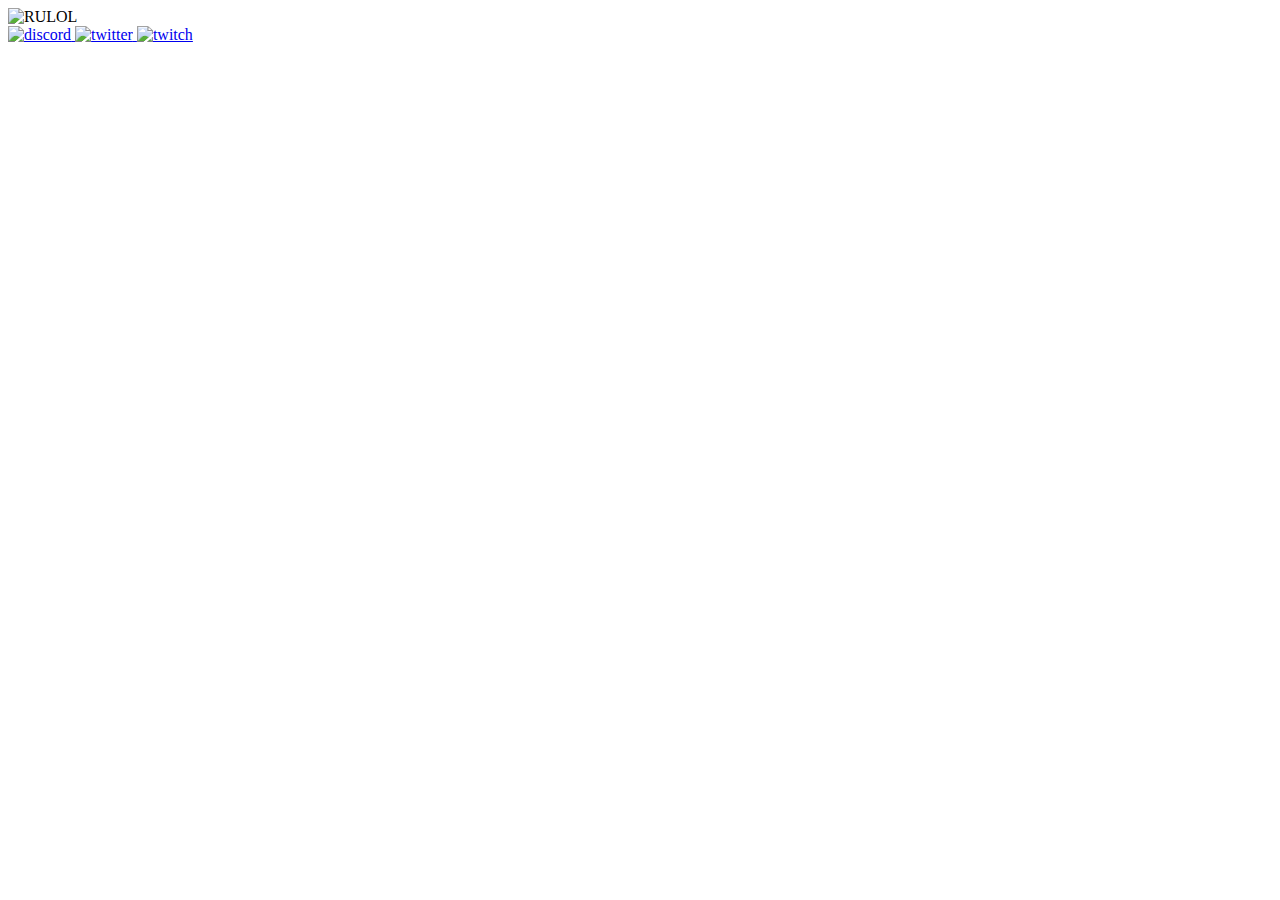
==== Home.html @ 5013106e "Add files via upload" ====
<!DOCTYPE html>
<html lang="en">
<head>
   <meta charset="UTF-8">
   <meta name="viewport" content="width=device-width, initial-scale=1.0">
   <title>Rutgers League</title>
   <link rel="stylesheet" href="CSS/general.css">
   <link rel="stylesheet" href="CSS/header.css">
</head>
<body class="body">
   <div class = "header">
      <div class = "leftsec">
         <img class="ruicon" src="Images/RU_League_Transparent_R.png" alt="RULOL">
      </div>
      <div class = "rightsec">
         <a href="https://discord.com/invite/skqkEYD">
            <img class="discord" src="Images/discord.png" alt="discord">
         </a>
         <a href="https://twitter.com/RutgersLeague">
            <img class="twitter" src="Images/twitterLogo.png" alt="twitter">
         </a>
         <a href="https://www.twitch.tv/rutgersleague">
            <img class="twitch" src="Images/twitchLogo.png" alt="twitch">
         </a>
      </div>
   </div>

   </div>
</body>
</html>
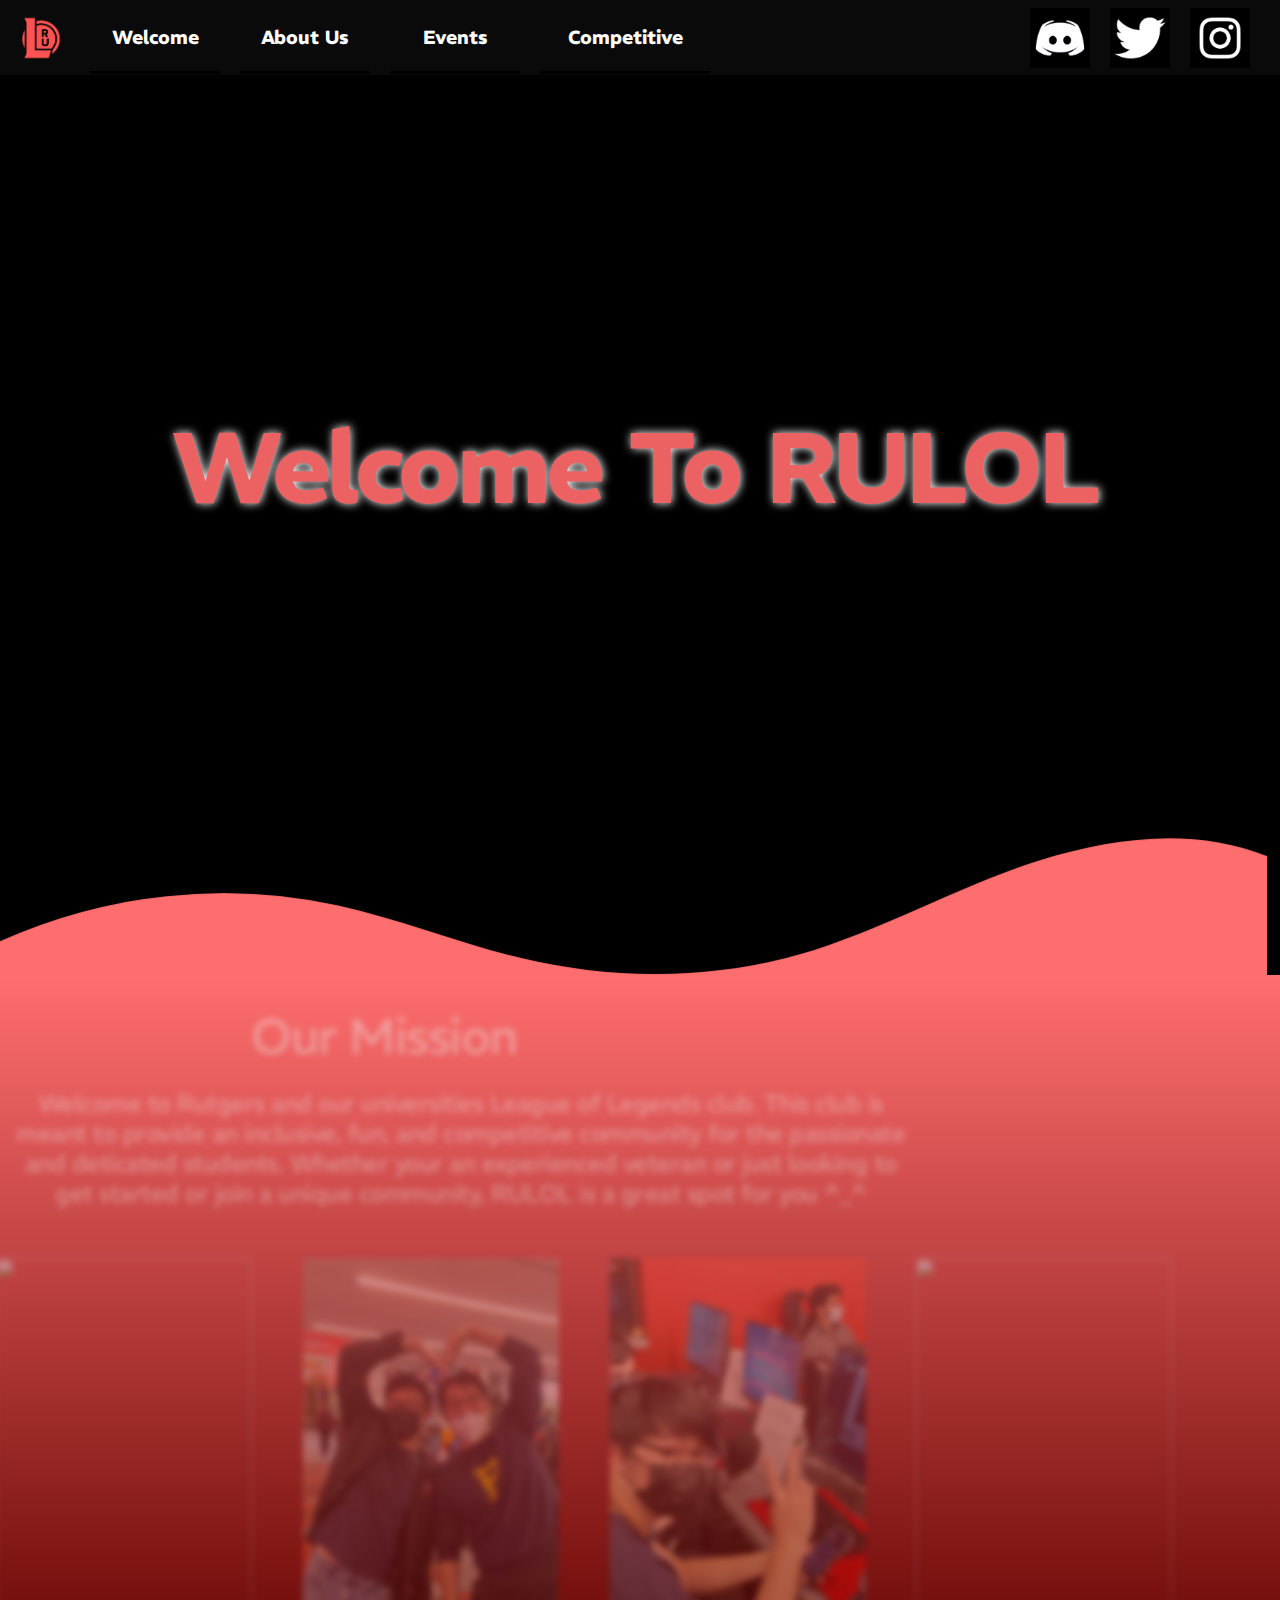
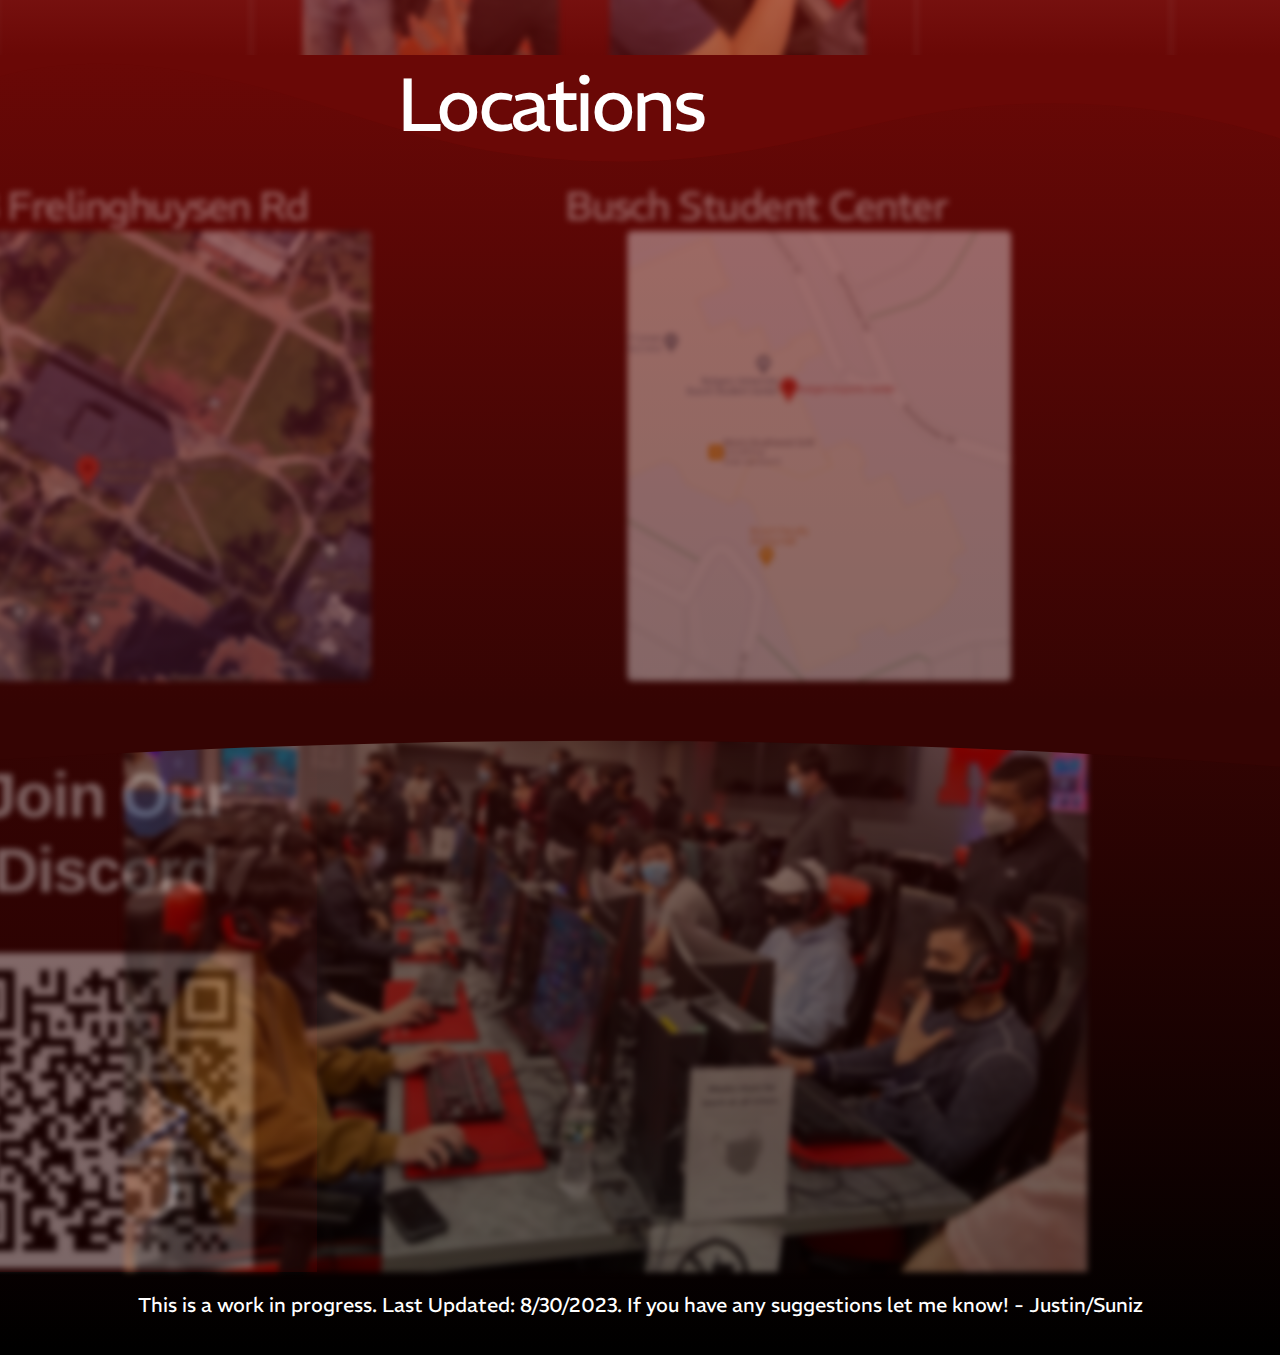
==== commit e3e36149: "Add files via upload" ====
--- a/Home.html
+++ b/Home.html
@@ -1,30 +1,196 @@
 <!DOCTYPE html>
 <html lang="en">
-<head>
-   <meta charset="UTF-8">
-   <meta name="viewport" content="width=device-width, initial-scale=1.0">
-   <title>Rutgers League</title>
-   <link rel="stylesheet" href="CSS/general.css">
-   <link rel="stylesheet" href="CSS/header.css">
-</head>
-<body class="body">
-   <div class = "header">
-      <div class = "leftsec">
-         <img class="ruicon" src="Images/RU_League_Transparent_R.png" alt="RULOL">
+  <head>
+    <meta charset="UTF-8" />
+    <meta name="viewport" content="width=device-width, initial-scale=1.0" />
+    <title>Rutgers League</title>
+    <link
+      rel="icon"
+      type="image/gif"
+      href="Images/RU_League_Transparent_R.png"
+    />
+    <link rel="preconnect" href="https://fonts.googleapis.com" />
+    <link rel="preconnect" href="https://fonts.gstatic.com" crossorigin />
+    <link
+      href="https://fonts.googleapis.com/css2?family=REM:wght@300;500;700&display=swap"
+      rel="stylesheet"
+    />
+    <link rel="stylesheet" href="CSS/general.css" />
+    <link rel="stylesheet" href="CSS/header.css" />
+    <link rel="stylesheet" href="CSS/page.css" />
+    <script defer src="JS/buttons.js"></script>
+    <script defer src="JS/home.js"></script>
+  </head>
+  <body class="body">
+    <div class="header">
+      <div class="leftsec">
+        <img
+          class="ruicon"
+          src="Images/RU_League_Transparent_R.png"
+          alt="RULOL"
+        />
+        <div class="welcomediv">
+          <button id="welcome" class="welcomebutton">
+            <p class="welcomeheader">Welcome</p>
+          </button>
+        </div>
+        <div id="aboutus" class="welcomediv">
+          <button class="welcomebutton">
+            <p class="aboutheader">About Us</p>
+          </button>
+        </div>
+        <div id="events" class="welcomediv">
+          <button class="welcomebutton">
+            <p class="eventsheader">Events</p>
+          </button>
+        </div>
+        <div id="competitive" class="compdiv">
+          <button class="compbutton">
+            <p class="compheader">Competitive</p>
+          </button>
+        </div>
       </div>
-      <div class = "rightsec">
-         <a href="https://discord.com/invite/skqkEYD">
-            <img class="discord" src="Images/discord.png" alt="discord">
-         </a>
-         <a href="https://twitter.com/RutgersLeague">
-            <img class="twitter" src="Images/twitterLogo.png" alt="twitter">
-         </a>
-         <a href="https://www.twitch.tv/rutgersleague">
-            <img class="twitch" src="Images/twitchLogo.png" alt="twitch">
-         </a>
+      <div class="rightsec">
+        <div class="linkcolor">
+          <a href="https://discord.com/invite/skqkEYD">
+            <img class="linkicon" src="Images/discord.png " alt="discord" />
+          </a>
+        </div>
+        <div class="linkcolor">
+          <a href="https://twitter.com/RutgersLeague">
+            <img class="linkicon" src="Images/twitterLogo.png" alt="twitter" />
+          </a>
+        </div>
+        <div class="linkcolor">
+          <a href="https://www.instagram.com/rutgersleague/?hl=en">
+            <img class="linkicon" src="Images/insta.png" alt="instagram" />
+          </a>
+        </div>
       </div>
-   </div>
-
-   </div>
-</body>
-</html>+    </div>
+    <div class="page">
+      <div class="homesection">
+        <div class="slides slide1">
+          <img class="homeimages" src="Images/lcs.jpg" alt="lcs" />
+        </div>
+        <div class="slides slide2">
+          <img class="homeimages" src="Images/event.png" alt="event" />
+        </div>
+        <div class="slides slide3">
+          <img class="homeimages" src="Images/Casters.png" alt="casters" />
+        </div>
+        <div class="slides slide4">
+          <img class="homeimages" src="Images/League Game.JPG" alt="game" />
+        </div>
+        <div class="custom-shape-divider-bottom-1693336542">
+          <div class="bubble1">
+            <svg
+              data-name="Layer 1"
+              xmlns="http://www.w3.org/2000/svg"
+              viewBox="0 0 1200 120"
+              preserveAspectRatio="none"
+            >
+              <path
+                d="M321.39,56.44c58-10.79,114.16-30.13,172-41.86,82.39-16.72,168.19-17.73,250.45-.39C823.78,31,906.67,72,985.66,92.83c70.05,18.48,146.53,26.09,214.34,3V0H0V27.35A600.21,600.21,0,0,0,321.39,56.44Z"
+                class="shape-fill"
+              ></path>
+            </svg>
+          </div>
+        </div>
+      </div>
+      <div class="missionsection">
+        <p class="missiontitle hidden">Our Mission</p>
+        <p class="missiontext hidden">
+          Welcome to Rutgers and our universities League of Legends club. This
+          club is meant to provide an inclusive, fun, and competitive community
+          for the passionate and deticated students. Whether your an experienced
+          veteran or just looking to get started or join a unique community,
+          RULOL is a great spot for you ^_^
+        </p>
+        <div class="gamerdiv">
+          <img class="gamers hidden" src="Images/Kenny.JPG" alt="" />
+          <img class="gamers hidden hidden2" src="Images/People.png" alt="" />
+          <img class="gamers hidden hidden3" src="Images/Gamers.png" alt="" />
+          <img class="gamers hidden hidden4" src="Images/zack.JPG" alt="" />
+        </div>
+      </div>
+      <div class="locationsection">
+        <div class="custom-shape-divider-top-1693423720">
+          <div class="bubble2">
+            <svg
+              data-name="Layer 1"
+              xmlns="http://www.w3.org/2000/svg"
+              viewBox="0 0 1200 120"
+              preserveAspectRatio="none"
+            >
+              <path
+                d="M985.66,92.83C906.67,72,823.78,31,743.84,14.19c-82.26-17.34-168.06-16.33-250.45.39-57.84,11.73-114,31.07-172,41.86A600.21,600.21,0,0,1,0,27.35V120H1200V95.8C1132.19,118.92,1055.71,111.31,985.66,92.83Z"
+                class="shape-fill"
+              ></path>
+            </svg>
+          </div>
+        </div>
+        <div class="locationoptions">
+          <div class="option">
+            <p class="optiontitle hidden">118 Frelinghuysen Rd</p>
+            <a
+              class="maplink"
+              href="https://www.google.com/maps/place/Science+and+Engineering+Resource+Center/@40.5227426,-74.4652583,17z/data=!3m1!4b1!4m6!3m5!1s0x89c3c70d74aba1dd:0x52c84edb693c6460!8m2!3d40.5227386!4d-74.4626834!16s%2Fg%2F1hm635hw5?entry=ttu"
+            >
+              <img class="mapimage hidden" src="Images/Location.png" alt="" />
+            </a>
+          </div>
+          <div class="option">
+            <p class="optiontitle hidden hidden2">Busch Student Center</p>
+            <a
+              class="maplink"
+              href="https://www.google.com/maps/place/Rutgers+Esports+Center/@40.523172,-74.4593366,18z/data=!4m6!3m5!1s0x89c3c7efddde662f:0xd2b69d53c20423f9!8m2!3d40.5232313!4d-74.4581629!16s%2Fg%2F11spp8ry9l?entry=ttu"
+            >
+              <img
+                class="mapimage hidden hidden2"
+                src="Images/location2.png"
+                alt=""
+              />
+            </a>
+          </div>
+        </div>
+      </div>
+      <div class="joinsection">
+        <div class="bubble3">
+          <svg
+            data-name="Layer 1"
+            xmlns="http://www.w3.org/2000/svg"
+            viewBox="0 0 1200 120"
+            preserveAspectRatio="none"
+          >
+            <path
+              d="M985.66,92.83C906.67,72,823.78,31,743.84,14.19c-82.26-17.34-168.06-16.33-250.45.39-57.84,11.73-114,31.07-172,41.86A600.21,600.21,0,0,1,0,27.35V120H1200V95.8C1132.19,118.92,1055.71,111.31,985.66,92.83Z"
+              class="shape-fill"
+            ></path>
+          </svg>
+        </div>
+        <div class="joinbody">
+          <div class="joinpart">
+            <p class="jointitle hidden">Join Our Discord</p>
+            <img
+              class="qr hidden hidden2"
+              src="Images/qr-code-disc.png"
+              alt="qrcode"
+            />
+          </div>
+          <div clsss="joinimg hidden hidden3">
+            <img
+              class="joinphoto hidden hidden3"
+              src="Images/Lot of Gamers.png"
+              alt="gamers"
+            />
+          </div>
+        </div>
+      </div>
+      <p class="footnote">
+        This is a work in progress. Last Updated: 8/30/2023. If you have any
+        suggestions let me know! - Justin/Suniz
+      </p>
+    </div>
+  </body>
+</html>
--- a/CSS/general.css
+++ b/CSS/general.css
@@ -0,0 +1,14 @@
+.body{
+   overflow-x: hidden;
+   margin: 0;
+   max-width: 1920px;
+   background-color: black;
+}
+.page{
+   padding-top: 75px;
+}
+p{
+   font-family: REM, Arial;
+   margin-top: 0px;
+   margin-bottom: 0px;
+}--- a/CSS/header.css
+++ b/CSS/header.css
@@ -0,0 +1,118 @@
+.header{
+   z-index: 99 !important;
+   height: 75px;
+   background-color: rgb(10,10,10);
+   width: 100%;
+   position: fixed;
+
+   display: flex;
+}
+.leftsec{
+   flex: 1;
+   display: flex;
+   align-items: center;
+}
+.ruicon{
+   margin-left: 10px;
+   width: 60px;
+}
+.welcomediv{
+   margin-left: 20px;
+   width: 130px;
+   height: 70px;
+
+   border-bottom: 3px solid;
+   transition: border-color 0.20s;
+}
+.welcomediv:hover{
+   border-color: rgb(255, 36, 0);
+}
+.welcomebutton{
+   margin-top: 18px;
+   width: 130px;
+   height: 35px;
+   border-radius: 10px;
+   background-color: rgb(10,10,10);
+   border:none;
+
+   transition: background-color 0.15s, opacity 0.7s;
+}
+.welcomebutton:hover{
+   background-color: rgb(90,90,90);
+   cursor: pointer;
+}
+.welcomebutton:active{
+   opacity: 0.7;
+}
+.welcomeheader{
+   flex: 1;
+   color: white;
+   font-weight: bold;
+   font-size: 19px;
+}
+.aboutheader{
+   flex: 1;
+   color: white;
+   font-weight: bold;
+   font-size: 19px;
+}
+.eventsheader{
+   flex: 1;
+   color: white;
+   font-weight: bold;
+   font-size: 19px;
+}
+.compdiv{
+   margin-left: 20px;
+   width: 170px;
+   height: 70px;
+
+   border-bottom: 3px solid;
+   transition: border-color 0.20s;
+}
+.compdiv:hover{
+   border-color: rgb(255, 36, 0);
+}
+.compbutton{
+   margin-top:18px;
+   width: 170px;
+   height: 35px;
+   border-radius: 10px;
+   background-color: rgb(10,10,10);
+   border:none;
+
+   transition: background-color 0.15s, opacity 0.15s;
+}
+.compbutton:hover{
+   background-color: rgb(90,90,90);
+   cursor: pointer;
+}
+.compbutton:active{
+   opacity: 0.7;
+}
+.compheader{
+   flex: 1;
+   color: white;
+   font-weight: bold;
+   font-size: 19px;
+}
+.rightsec{
+   width: 250px;
+   display: flex;
+   align-items: center;
+   flex-shrink: 0;
+}
+.linkcolor{
+   width: 60px;
+   height: 60px;
+   margin-right: 20px;
+   background-color: white;
+   transition: background-color 0.15s;
+}
+.linkcolor:hover{
+   background-color: rgb(255, 36, 0);
+}
+.linkicon{
+   width: 60px;
+   height: 60px;
+}
--- a/CSS/page.css
+++ b/CSS/page.css
@@ -0,0 +1,320 @@
+/*for home and competitive pages*/
+.section{
+   overflow: hidden;
+   margin:auto;
+   min-width: 900px;
+   max-width: 1920px;
+   display: flex;
+   height:650px;
+}
+.introtitle{
+   flex: 1;
+   background-color: rgb(31,31,31);
+}
+.title{
+   margin-top: 200px;
+   margin-left: 30px;
+   margin-right: 30px;
+
+   text-align: center;
+   font-size: 50px;
+   line-height: 75px;
+   letter-spacing: -2px;
+   color:rgb(200, 200, 200);
+   font-weight: bold;
+   font-family: 'Gill Sans', 'Gill Sans MT', Calibri, 'Trebuchet MS', sans-serif;
+}
+.introimg{
+   flex: 8;
+   height: 700px;
+   overflow: hidden;
+}
+.introphoto{
+   width: 100%;
+   height: 100%;
+}
+.missionsection{
+   overflow: hidden;
+   padding-top: 30px;
+   margin:auto;
+   background: linear-gradient(#FF6E6E, rgb(106, 8, 6));
+   min-width: 960px;
+   max-width: 1920px;
+   height:650px;
+}
+.missiontitle{
+   color: rgb(240, 240, 240);
+   text-align: center;
+   font-size: 50px;
+   margin-bottom: 20px;
+   letter-spacing: -1.5px;
+}
+.missiontext{
+   color: rgb(240, 240, 240);
+   text-align: center;
+   margin-left: 15vw;
+   margin-right: 15vw;
+   font-size: 24px;
+   letter-spacing: -0.5px;
+   line-height: 30px;
+
+}
+.gamerdiv{
+   overflow: hidden;
+}
+.gamers{
+   margin-left: 3.66vw;
+   margin-top: 50px;
+   height: 50vh;
+   width: 20vw;
+   object-fit: cover;
+}
+.locationsection{
+   overflow: hidden;
+   margin:auto;
+   background: linear-gradient(rgb(106, 8, 6), rgb(53, 4, 3));
+   min-width: 960px;
+   max-width: 1920px;
+   height:650px;
+}
+
+.locationtitle{
+   margin-left: 5vw;
+   color: rgb(240, 240, 240);
+   font-size: 40px;
+   letter-spacing: -1.5px;
+}
+.locationoptions{
+   display: grid;
+   grid-template-columns: 1fr 1fr;
+   width: 100%;
+}
+.option{
+   margin-top: 2vh;
+   width:30vw;
+   height: 50vh;
+}
+.optiontitle{
+   text-align: right;
+   color: rgb(240, 240, 240);
+   font-size: 40px;
+   letter-spacing: -1.5px;
+}
+.maplink{
+   margin-left: 5vw;
+   margin-top: 70px;
+   height: 80%;
+}
+.mapimage{
+   width: 100%;
+   height: 100%;
+   object-fit: cover;
+   border-radius: 5px;
+}
+.joinsection{
+   overflow: hidden;
+   margin:auto;
+   background: linear-gradient(rgb(53,4, 3), rgb(0, 0, 0));
+   min-width: 960px;
+   max-width: 1920px;
+   height:650px;
+   padding-bottom: 0px;
+}
+.joinbody{
+   display: flex;
+   margin-top: -8vh;
+}
+.joinpart{
+   flex: 1;
+   min-width: 300px;
+   background: linear-gradient(rgb(53, 4, 3), rgb(35, 1, 1));
+   text-align: center;
+}
+.jointitle{
+   margin-top: 5vh;
+   margin-left: 25px;
+   margin-right: 25px;
+   color: rgb(240, 240, 240);
+   text-align: center;
+   font-size: 7vh;
+   line-height: 75px;
+   letter-spacing: -1.5px;
+   font-weight: bold;
+   font-family: 'Gill Sans', 'Gill Sans MT', Calibri, 'Trebuchet MS', sans-serif;
+}
+.qr{
+   margin-top: 5vh;
+   height: 35vh;
+}
+
+.joinimg{
+   flex: 8;
+   height: 700px;
+   overflow: hidden;
+}
+.joinphoto{
+   width: 100%;
+   height: 100%;
+}
+/*home welcome page*/
+.homesection{
+   height: 900px;
+   max-width: 1920px;
+   width: 99vw;
+   position: relative;
+   overflow: hidden;
+}
+.homesection::after {
+   content: "Welcome To RULOL";
+   position: absolute;
+   top: 330px;
+   white-space: pre;
+   right: 50%;
+   transform: translateX(50%);
+   font-weight: bold;
+   font-size: 100px;
+   font-family: REM, Arial;
+   color: rgb(236, 98, 98);
+   text-shadow: #ffffff 1px 0 10px;
+   letter-spacing: -3.5px;
+ }
+.slides{
+   overflow: hidden;
+   position: absolute;
+   inset: 0;
+   opacity: 0;
+   animation: slides 24s infinite;
+}
+.slide2{
+   animation-delay: 6s;
+}
+.slide3{
+   animation-delay: 12s;
+}
+.slide4{
+   animation-delay: 18s;
+}
+.homeimages{
+   width: 100%;
+   height: 100%;
+   object-fit: cover;
+}
+
+@keyframes slides {
+   0%{
+      opacity: 0;
+   }
+   10%{
+      opacity: 0.8;
+   }
+   30%{
+      opacity: 0.8;
+   }
+   50%{
+      opacity: 0;
+   }
+}
+
+.bubble1 {
+   position: absolute;
+   bottom: 0;
+   left: 0;
+   width: 100%;
+   overflow: hidden;
+   line-height: 0;
+   transform: rotate(180deg);
+}
+
+.bubble1 svg {
+   position: relative;
+   display: block;
+   width: calc(100% + 1.3px);
+   height: 150px;
+   margin-top: -.1vh;
+   transform: rotateY(180deg);
+}
+
+.bubble1 .shape-fill {
+   fill: #FF6E6E;
+}
+
+.hidden{
+   opacity: 0.4;
+   filter: blur(3px);
+   transform: translateX(-20%);
+   transition: all 1s;
+}
+
+.show{
+   opacity: 1;
+   filter: blur(0px);
+   transform: translateX(0%);
+}
+.hidden2{
+   transition-delay: 0.2s;
+}
+.hidden3{
+   transition-delay: 0.4s;
+}
+.hidden4{
+   transition-delay: 0.6s;
+}
+.bubble2 {
+   position: relative;
+   top: 0;
+   left: 0;
+   width: 100%;
+   overflow: hidden;
+   line-height: 0;
+   transform: rotate(180deg);
+}
+
+.bubble2 svg {
+   position: relative;
+   display: block;
+   width: calc(100% + 1.3px);
+   height: 12vh;
+}
+
+.bubble2 .shape-fill {
+   fill: rgb(106, 8, 6);
+}
+
+.bubble2::after {
+   content: "Locations";
+   position: absolute;
+   left: 45%;
+   top: 6.5vh;
+   font-size: 75px;
+   font-family: REM, Arial;
+   color: white;
+   letter-spacing: -3.5px;
+   transform: rotate(180deg);
+ }
+ .bubble3 {
+   z-index: 90;
+   position: relative;
+   top: 0;
+   left: 0;
+   width: 100%;
+   overflow: hidden;
+   line-height: 0;
+   transform: rotate(180deg);
+}
+
+.bubble3 svg {
+   position: relative;
+   display: block;
+   width: calc(300% + 1.3px);
+   height: 80px;
+}
+
+.bubble3 .shape-fill {
+   fill: rgb(53, 4, 3);
+}
+.footnote{
+   color: white;
+   font-size: 20px;
+   text-align: center;
+   margin-top: -7vh;
+}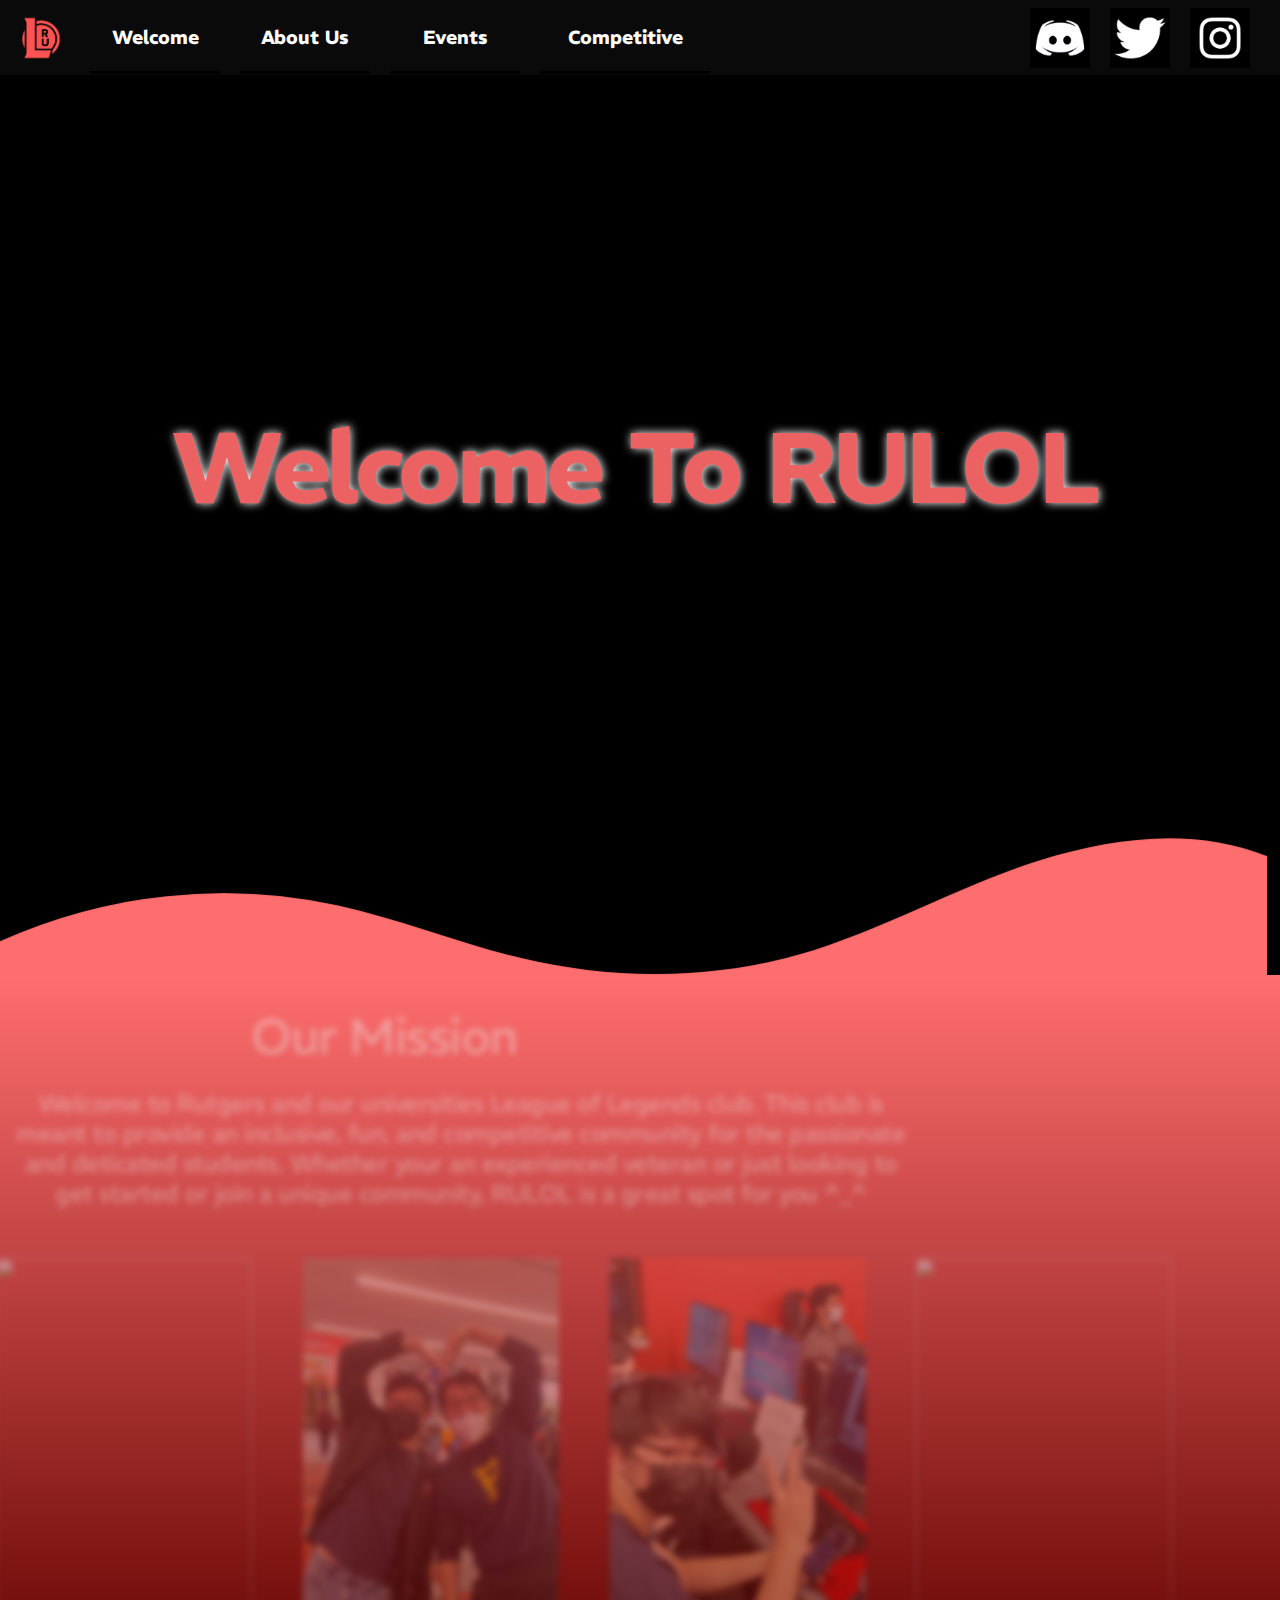
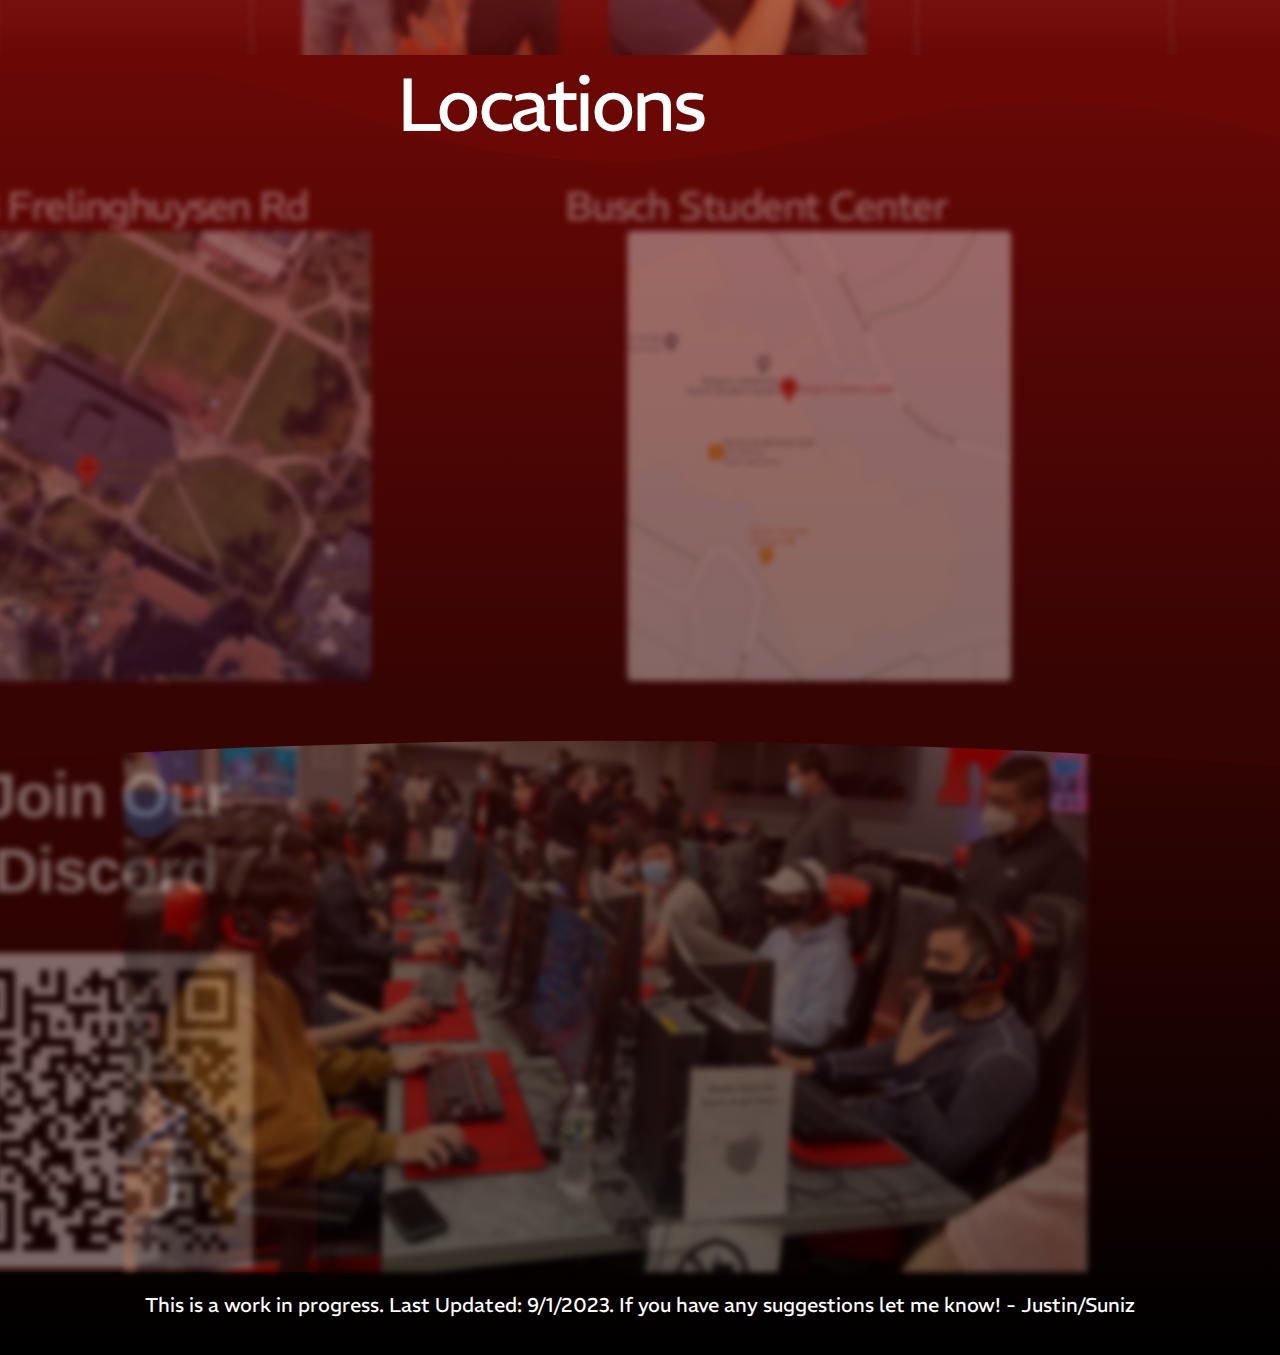
==== commit fb25b70e: "Add files via upload" ====
--- a/Home.html
+++ b/Home.html
@@ -188,7 +188,7 @@
         </div>
       </div>
       <p class="footnote">
-        This is a work in progress. Last Updated: 8/30/2023. If you have any
+        This is a work in progress. Last Updated: 9/1/2023. If you have any
         suggestions let me know! - Justin/Suniz
       </p>
     </div>
